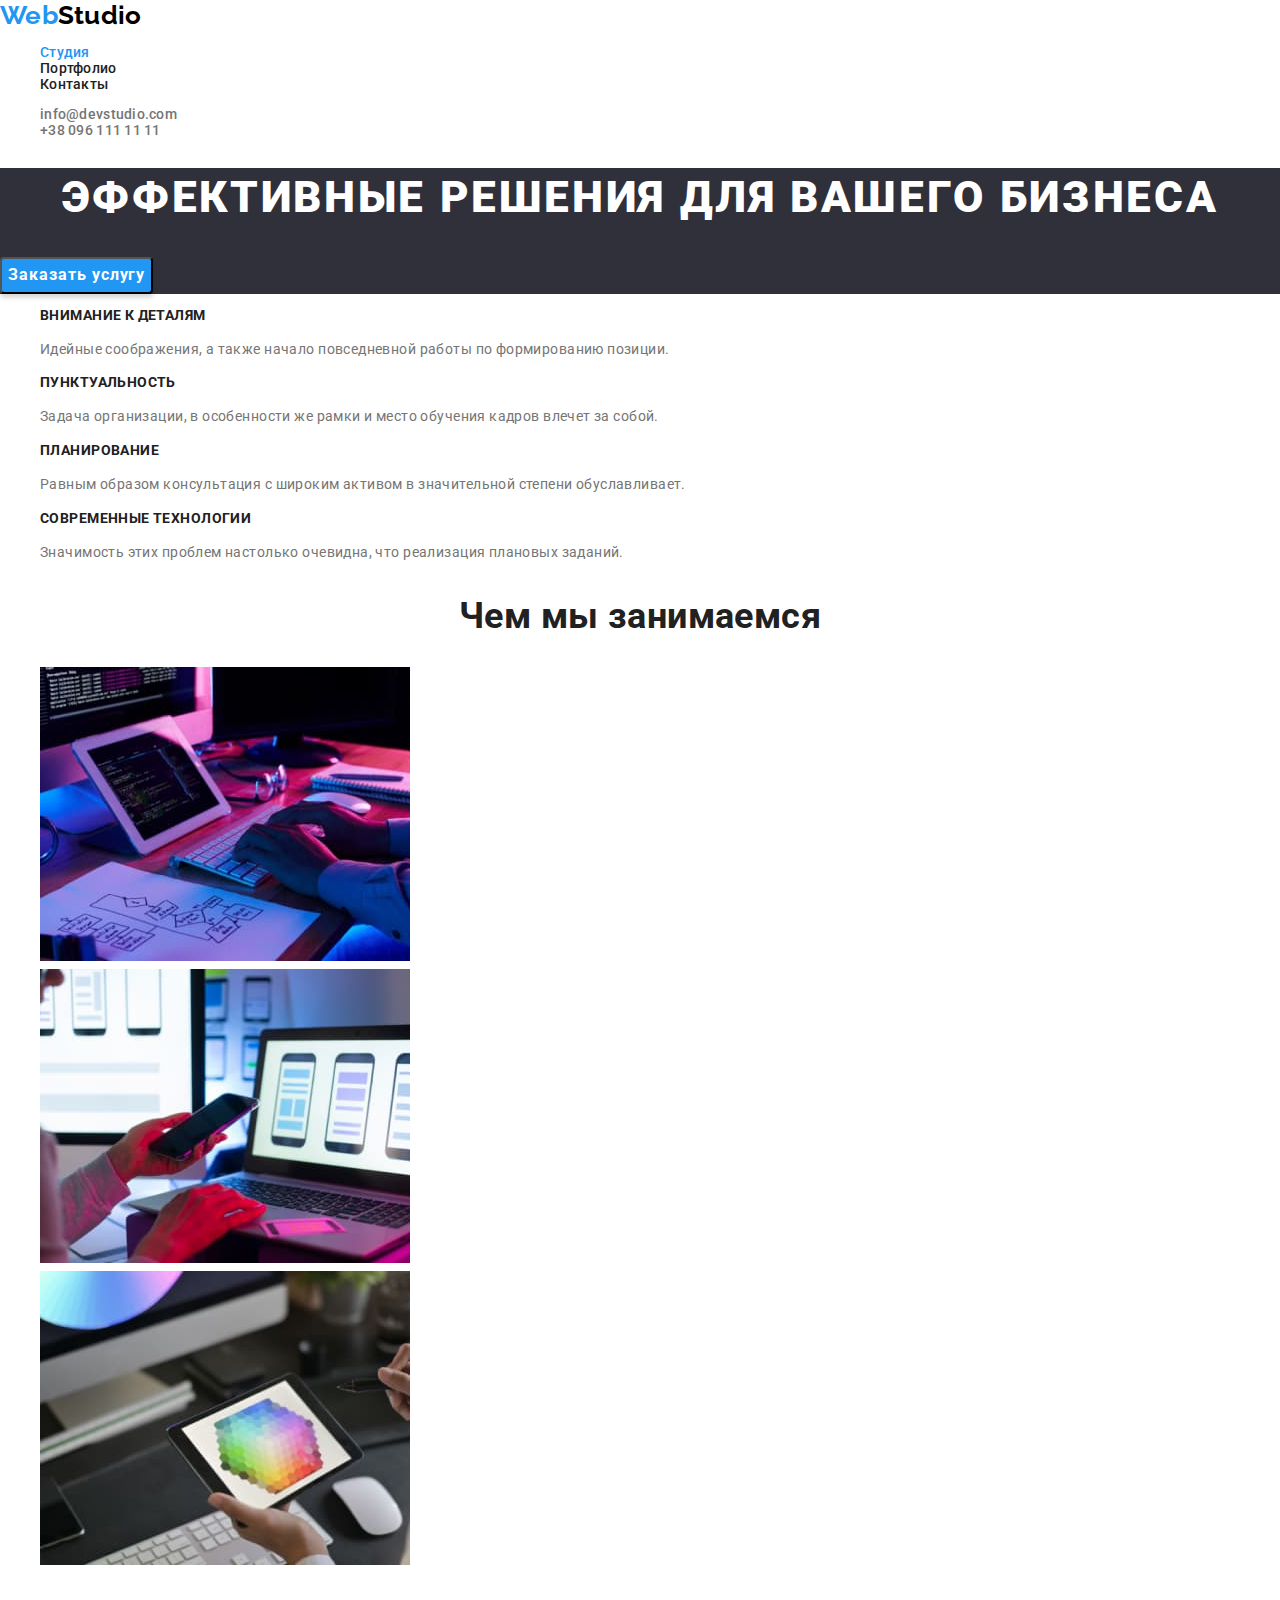
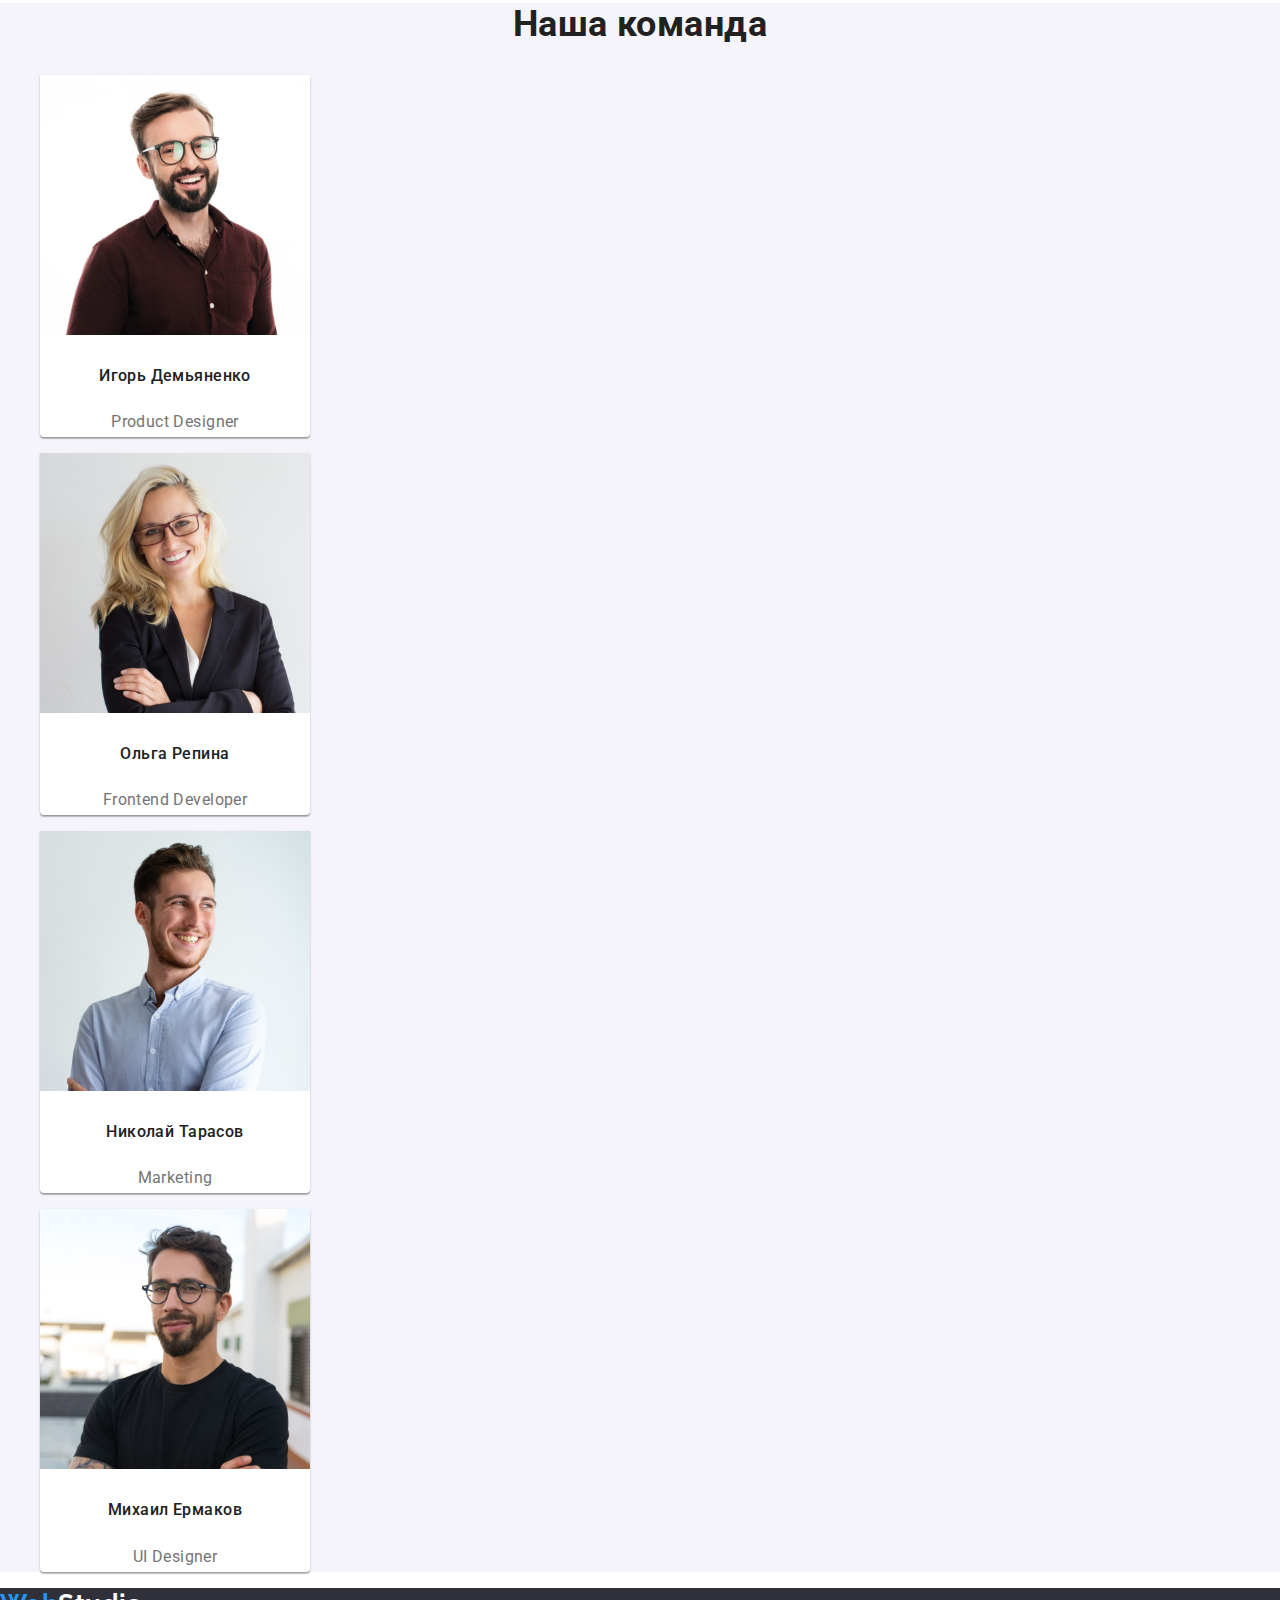
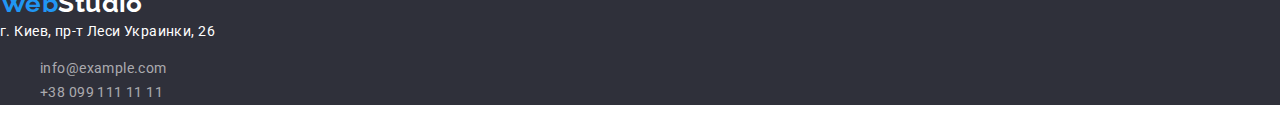
==== index.html @ 56569761 "копия дз 2 и добовляет нормолайз" ====
<!DOCTYPE html>
<html lang="ru">
<head>
    <meta charset="UTF-8">
    <meta http-equiv="X-UA-Compatible" content="IE=edge">
    <meta name="viewport" content="width=device-width, initial-scale=1.0">
    <title>WebStudio</title>    
    <link rel="preconnect" href="https://fonts.gstatic.com">
    <link href="https://fonts.googleapis.com/css2?family=Raleway:wght@700&family=Roboto:wght@400;500;700;900&display=swap"
        rel="stylesheet">
    <link rel="stylesheet" href="https://cdnjs.cloudflare.com/ajax/libs/modern-normalize/1.0.0/modern-normalize.min.css" />
    <link rel="stylesheet" href="./css/styles.css">    
</head>
<body class="body">

    <!-- Шапка страницы -->
    <header class="header">
        <nav>
                <a class="logo" href="./index.html"><span class="logo-web">Web</span>Studio</a>
            <ul class="list">
                <li><a class="link nav-website curent" href="Студия">Студия</a></li>
                <li><a class="link nav-website" href="./portfolio.html">Портфолио</a></li>
                <li><a class="link nav-website" href="Контакты">Контакты</a></li>
            </ul>
        </nav>     
        <ul class="list">
            <li><a class="link" href="mailto:info@devstudio.com">info@devstudio.com</a></li>
            <li><a class="link" href="tell:+380961111111">+38 096 111 11 11</a></li>         
        </ul>                         
    </header>

    <!-- Тело страницы -->
    <main>

        <!-- Секция 1 -->
        <section class="dark-bg">            
            <h1 class="heading">Эффективные решения для вашего бизнеса</h1>
            <button class="button" type="button">Заказать услугу</button>
        </section>

        <!-- Секция 2 -->
        <section class="title">
            <h2 class="title-list visually-hidden">Особености</h2>
            <ul class="list">
                <li>
                    <h3 class="title-heading">Внимание к деталям</h3>
                    <p>Идейные соображения, а также начало повседневной работы по формированию позиции.</p>
                </li>
                <li>
                    <h3 class="title-heading">Пунктуальность</h3>
                    <p>Задача организации, в особенности же рамки и место обучения кадров влечет за собой.</p>
                </li>
                <li>
                    <h3 class="title-heading">Планирование</h3>
                    <p>Равным образом консультация с широким активом в значительной степени обуславливает.</p>
                </li>
                <li>
                    <h3 class="title-heading">Современные технологии</h3>
                    <p>Значимость этих проблем настолько очевидна, что реализация плановых заданий.</p>
                </li>
            </ul>
        </section>

        <!-- Секция 3 -->
        <section>
            <h2 class="title-list">Чем мы занимаемся</h2>
            <ul class="list">
                <li>
                    <img src="./images/box1.jpg" width="370" alt="компьютарные технологии">
                </li>
                <li>
                    <img src="./images/box2.jpg" width="370" alt="мобилные приложения">
                </li>
                <li>
                    <img src="./images/box3.jpg" width="370" alt="планшетная графика">
                </li>
            </ul>
        </section>

        <!-- Секция 4 -->
        <section class="team">
            <h2 class="title-list">Наша команда</h2>
            <ul class="list">
                <li class="list-card">
                    <img src="./images/Игорь_Демьяненко.jpg" width="270" alt="фото">
                    <h3 class="card-heading">Игорь Демьяненко</h3>
                    <p lang="en">Product Designer</p>
                </li>
                <li class="list-card">
                    <img src="./images/Ольга_Репина.jpg" width="270" alt="фото">
                    <h3 class="card-heading">Ольга Репина</h3>
                    <p lang="en">Frontend Developer</p>
                </li>
                <li class="list-card">
                    <img src="./images/Николай_Тарасов.jpg" width="270" alt="фото">
                    <h3 class="card-heading">Николай Тарасов</h3>
                    <p lang="en">Marketing</p>
                </li>
                <li class="list-card">
                    <img src="./images/Михаил_Ермаков.jpg" width="270" alt="фото">
                    <h3 class="card-heading">Михаил Ермаков</h3>
                    <p lang="en">UI Designer</p>
                </li>
            </ul>
        </section>
    </main>

    <!-- Подвал страницы -->
    <footer class="dark-bg">
        <a class="logo" href="./index.html"><span class="logo-web">Web</span>Studio</a>
        <address class="adres">
            <a class="link adres-link" href="https://goo.gl/maps/QiGwBbTiT5LWNv1y5" target="_blank" rel="noopener noreferrer">г. Киев, пр-т Леси Украинки, 26</a>           
        
            <ul class="list">
                <li><a class="link footer-nav" href="mailto:info@example.com">info@example.com</a></li>
                <li><a class="link footer-nav" href="tell:+380991111111">+38 099 111 11 11</a></li>           
            </ul>
        </address>
    </footer>
</body>
</html>
---- css/styles.css ----
:root {
  --color-logo: #000000;
  --main-text-color: #757575;
  --title-color: #212121;
  --title-second-color: #ffffff;
  --hover-color: #2196f3;
  --button-hover-color: #188ce8;
  --dark-bg-color: #2f303a;
  --second-bg-color: #f5f4fa;
  --nav-footer-color: rgba(255, 255, 255, 0.6);
  --title-font: Roboto;

  --color-button-portfolio: #f5f4fa;
  --container-border-color: #eeeeee;
}

html {
  box-sizing: border-box;
}

*,
*::before,
*::after {
  box-sizing: inherit;
}

/* first page
header
fooer

*/
.body {
  font-family: var(--title-font), sans-serif;
  font-style: normal;
  font-weight: 400;
  font-size: 14px;
  line-height: 1.71;
  letter-spacing: 0.03em;
  color: var(--main-text-color);
}

.visually-hidden {
  position: absolute !important;
  clip: rect(1px 1px 1px 1px);
  clip: rect(1px, 1px, 1px, 1px);
  padding: 0 !important;
  border: 0 !important;
  height: 1px !important;
  width: 1px !important;
  overflow: hidden;
}

.link {
  text-decoration: none;
  color: var(--main-text-color);
}

.link:hover,
.link:focus {
  color: var(--hover-color);
}

.button:hover,
.button:focus {
  background-color: var(--button-hover-color);
}

.list {
  list-style: none;
}

.header {
  font-weight: 500;
  font-size: 14px;
  line-height: 1.14;
  letter-spacing: 0.02em;
}

.logo-web {
  color: var(--hover-color);
}

.logo {
  font-family: Raleway, sans-serif;
  font-weight: 700;
  font-size: 26px;
  line-height: 1.19;
  color: var(--color-logo);
  text-decoration: none;
}

.dark-bg .logo {
  --color-logo: var(--title-second-color);
}

.nav-website {
  color: var(--title-color);
}

.contacts {
  color: var(--main-text-color);
}

.curent {
  color: var(--hover-color);
}

/* .curent:hover,
.curent:focus {
  color: var(--title-color);
} */

.dark-bg {
  background-color: var(--dark-bg-color);
}

.heading {
  font-weight: 900;
  font-size: 44px;
  line-height: 1.36;
  text-align: center;
  letter-spacing: 0.06em;
  text-transform: uppercase;
  color: var(--title-second-color);
}

.button {
  font-family: inherit;
  cursor: pointer;
  font-weight: 700;
  font-size: 16px;
  line-height: 1.88;
  display: flex;
  align-items: center;
  text-align: center;
  letter-spacing: 0.06em;
  color: var(--title-second-color);
  background-color: var(--hover-color);
  box-shadow: 0px 4px 4px rgba(0, 0, 0, 0.15);
  border-radius: 4px;
}

.title-list {
  font-weight: 700;
  font-size: 36px;
  line-height: 1.17;
  text-align: center;
  color: var(--title-color);
}

.title-heading {
  font-weight: 700;
  font-size: 14px;
  line-height: 1.14;
  text-transform: uppercase;
  color: var(--title-color);
}

.team {
  background-color: var(--second-bg-color);
}

.list-card {
  width: 270px;
  font-size: 16px;
  line-height: 1.88;
  text-align: center;
  background: var(--title-second-color);
  box-shadow: 0px 1px 3px rgba(0, 0, 0, 0.12), 0px 1px 1px rgba(0, 0, 0, 0.14),
    0px 2px 1px rgba(0, 0, 0, 0.2);
  border-radius: 0px 0px 4px 4px;
}

.card-heading {
  font-weight: 500;
  font-size: 16px;
  line-height: 1.88;
  color: var(--title-color);
}

/* .studio:hover,
.studio:focus {
  color: var(--hover-color);
} */

.adres {
  font-style: normal;
  font-size: 14px;
  line-height: 1.71;
}

.adres-link {
  color: var(--title-second-color);
}

.footer-nav {
  color: rgba(255, 255, 255, 0.6);
}

/* portfolio */
.body-portfolio {
  font-family: var(--title-font), sans-serif;
  font-style: normal;
  font-weight: 400;
  font-size: 16px;
  line-height: 1.88;
  letter-spacing: 0.03em;
  color: var(--main-text-color);
}

.list-button {
  font-family: inherit;
  cursor: pointer;
  font-weight: 500;
  font-size: 16px;
  line-height: 1.63;
  text-align: center;
  color: var(--title-color);
  background-color: var(--color-button-portfolio);
  box-shadow: 0px 3px 1px rgba(0, 0, 0, 0.1), 0px 1px 2px rgba(0, 0, 0, 0.08),
    0px 2px 2px rgba(0, 0, 0, 0.12);
  border-radius: 4px;
}

/* .curent-button {
  background-color: var(--button-hover-color);
  color: var(--title-second-color);
}

.curent-button:hover,
.curent-button:focus {
  color: var(--title-color);
  background-color: var(--color-button-portfolio);
} */

.list-button:hover,
.list-button:focus {
  background-color: var(--hover-color);
  color: var(--title-second-color);
}

.container {
  width: 370px;
  height: 404px;
  left: 215px;
  top: 262px;
  background-color: var(--title-second-color);
  border: 1px solid var(--container-border-color);
  box-sizing: border-box;
}

.title-work {
  font-weight: 700;
  font-size: 18px;
  line-height: 2;
  letter-spacing: 0.06em;
  color: var(--title-color);
}
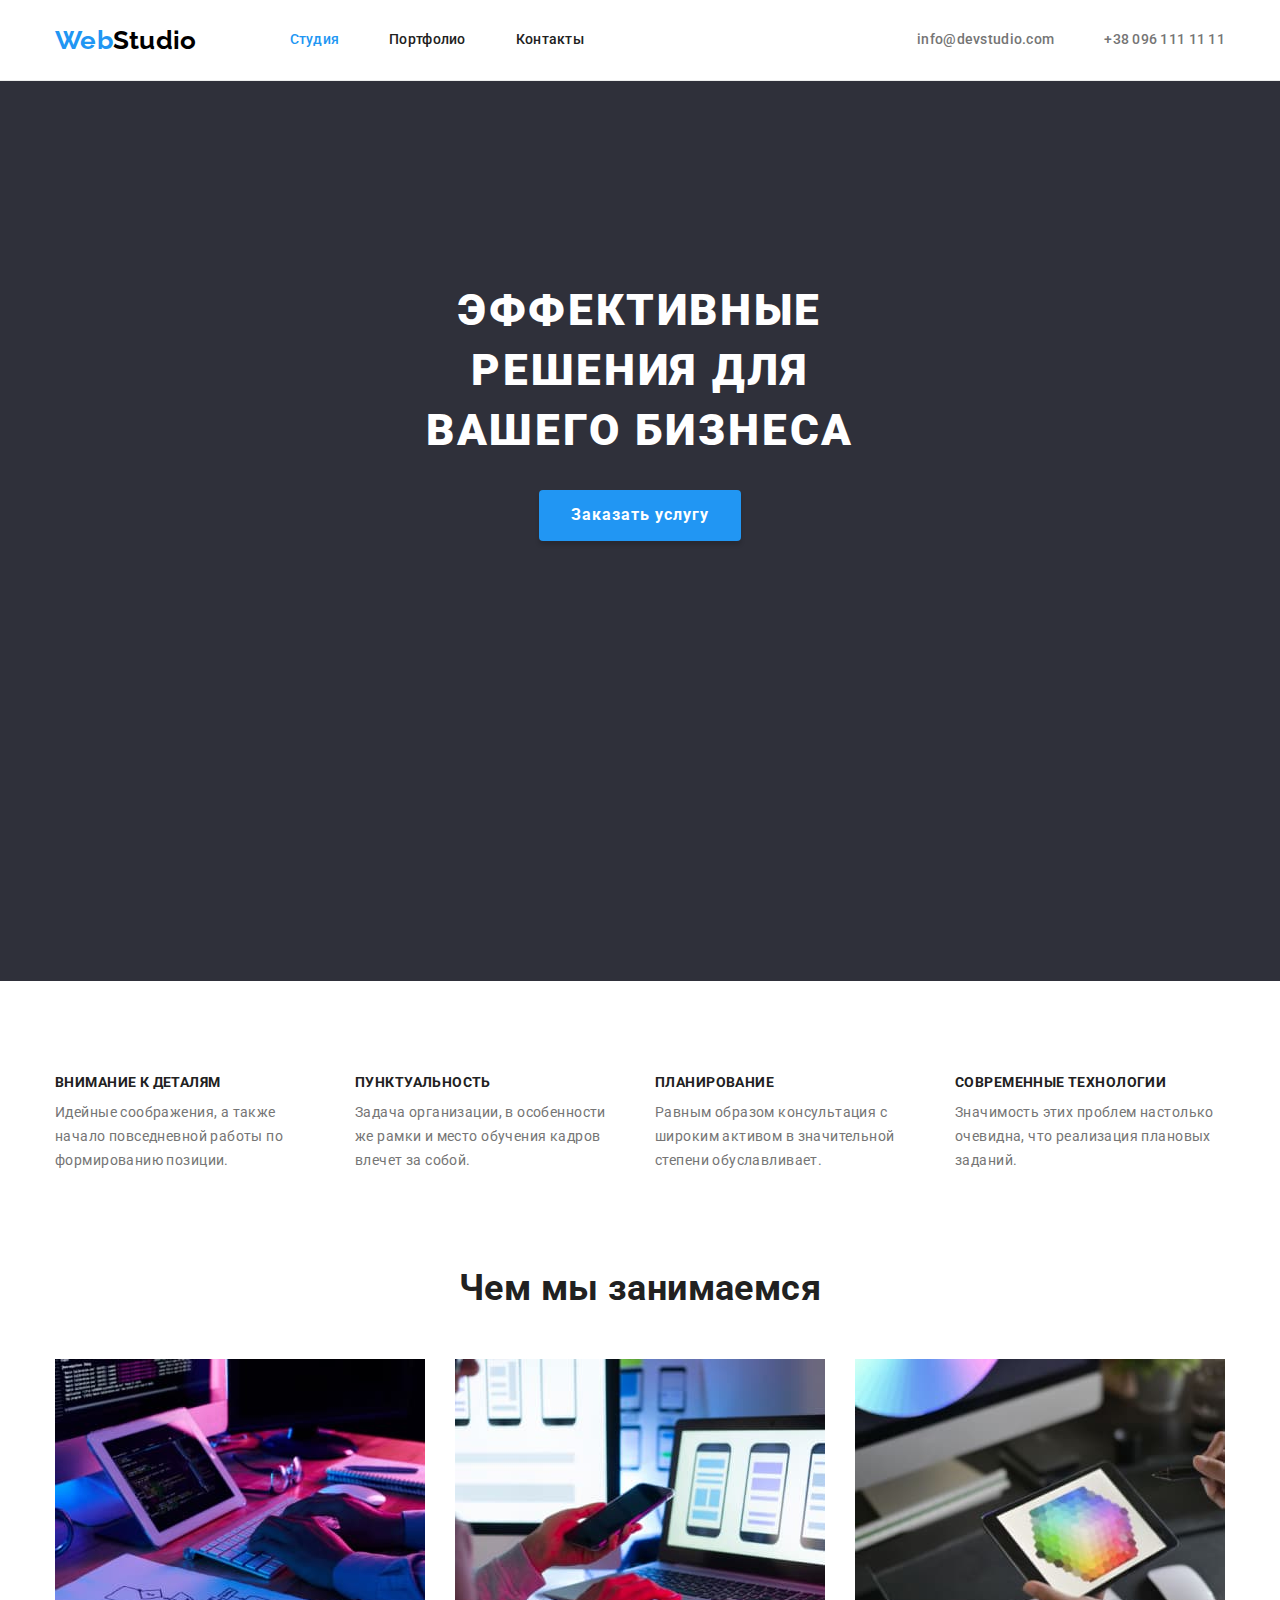
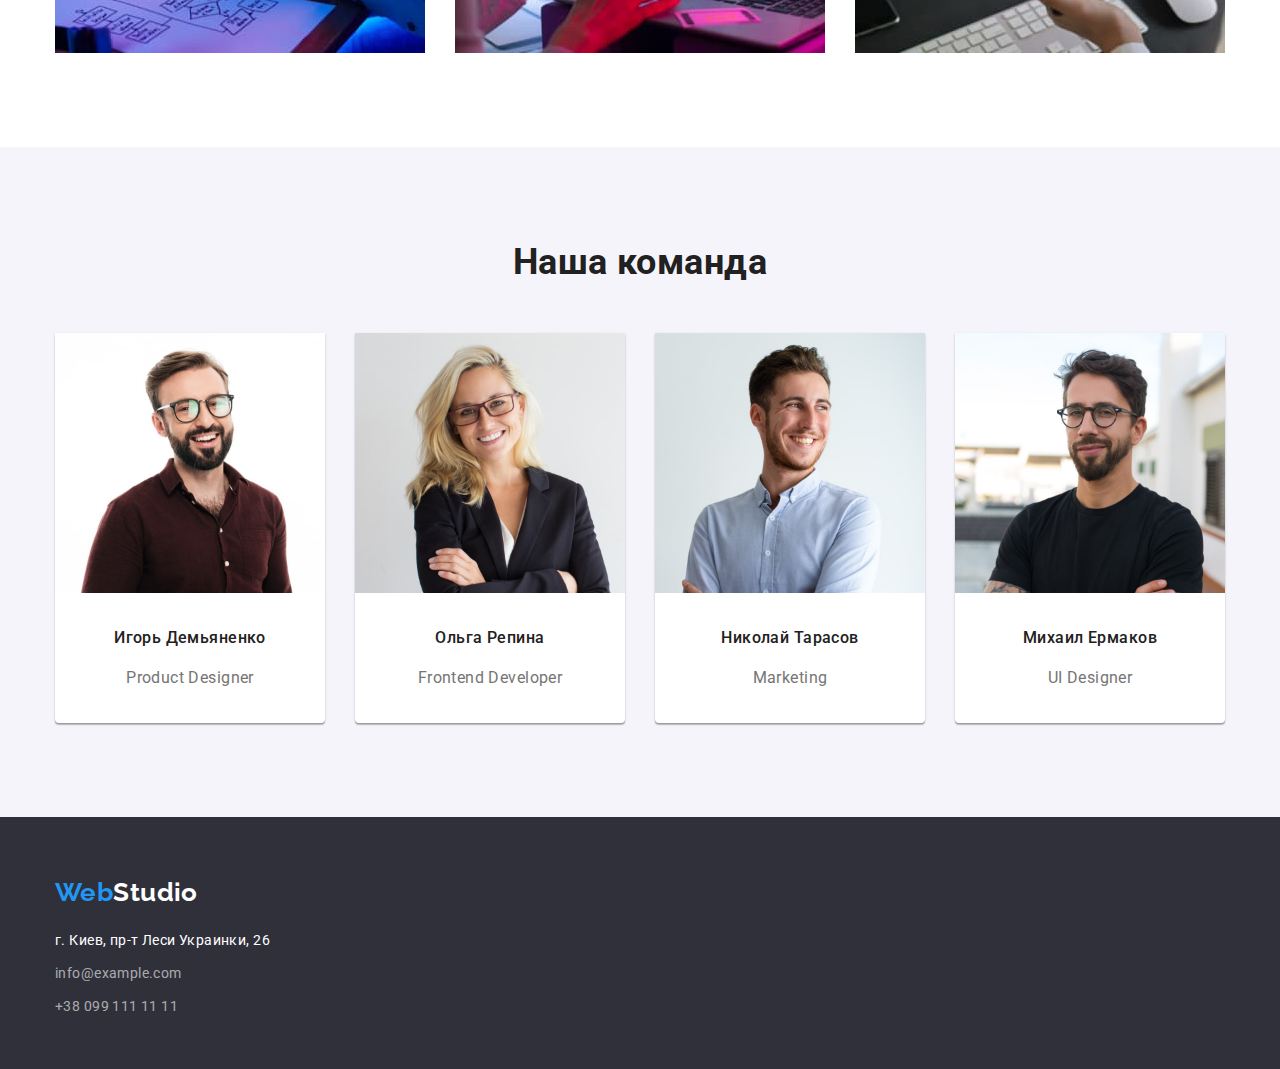
==== commit 0339d8ca: "выравнивает контент страниц" ====
--- a/index.html
+++ b/index.html
@@ -15,107 +15,120 @@
 
     <!-- Шапка страницы -->
     <header class="header">
-        <nav>
+        <div class="container header-container">
+            <nav class="navigation">
                 <a class="logo" href="./index.html"><span class="logo-web">Web</span>Studio</a>
-            <ul class="list">
-                <li><a class="link nav-website curent" href="Студия">Студия</a></li>
-                <li><a class="link nav-website" href="./portfolio.html">Портфолио</a></li>
-                <li><a class="link nav-website" href="Контакты">Контакты</a></li>
+                <ul class="list menu">
+                    <li class="menu-item"><a class="link nav-website curent" href="Студия">Студия</a></li>
+                    <li class="menu-item"><a class="link nav-website" href="./portfolio.html">Портфолио</a></li>
+                    <li class="menu-item"><a class="link nav-website" href="Контакты">Контакты</a></li>
+                </ul>
+            </nav>
+            <ul class="list menu">
+                <li class="menu-item"><a class="link" href="mailto:info@devstudio.com">info@devstudio.com</a></li>
+                <li class="menu-item"><a class="link" href="tell:+380961111111">+38 096 111 11 11</a></li>
             </ul>
-        </nav>     
-        <ul class="list">
-            <li><a class="link" href="mailto:info@devstudio.com">info@devstudio.com</a></li>
-            <li><a class="link" href="tell:+380961111111">+38 096 111 11 11</a></li>         
-        </ul>                         
+        </div>                                
     </header>
 
     <!-- Тело страницы -->
     <main>
 
-        <!-- Секция 1 -->
-        <section class="dark-bg">            
-            <h1 class="heading">Эффективные решения для вашего бизнеса</h1>
-            <button class="button" type="button">Заказать услугу</button>
+        <!-- hero -->
+        <section class="hero dark-bg">
+            <div class="container ">
+                <h1 class="heading">Эффективные решения для вашего бизнеса</h1>
+                <button class="button" type="button">Заказать услугу</button>
+            </div>    
         </section>
 
         <!-- Секция 2 -->
         <section class="title">
-            <h2 class="title-list visually-hidden">Особености</h2>
-            <ul class="list">
-                <li>
-                    <h3 class="title-heading">Внимание к деталям</h3>
-                    <p>Идейные соображения, а также начало повседневной работы по формированию позиции.</p>
-                </li>
-                <li>
-                    <h3 class="title-heading">Пунктуальность</h3>
-                    <p>Задача организации, в особенности же рамки и место обучения кадров влечет за собой.</p>
-                </li>
-                <li>
-                    <h3 class="title-heading">Планирование</h3>
-                    <p>Равным образом консультация с широким активом в значительной степени обуславливает.</p>
-                </li>
-                <li>
-                    <h3 class="title-heading">Современные технологии</h3>
-                    <p>Значимость этих проблем настолько очевидна, что реализация плановых заданий.</p>
-                </li>
-            </ul>
+            <div class="container">
+                <h2 class="title-list visually-hidden">Особености</h2>
+                <ul class="list description">
+                    <li class="description-item">
+                        <h3 class="title-heading">Внимание к деталям</h3>
+                        <p>Идейные соображения, а также начало повседневной работы по формированию позиции.</p>
+                    </li>
+                    <li class="description-item">
+                        <h3 class="title-heading">Пунктуальность</h3>
+                        <p>Задача организации, в особенности же рамки и место обучения кадров влечет за собой.</p>
+                    </li>
+                    <li class="description-item">
+                        <h3 class="title-heading">Планирование</h3>
+                        <p>Равным образом консультация с широким активом в значительной степени обуславливает.</p>
+                    </li>
+                    <li class="description-item">
+                        <h3 class="title-heading">Современные технологии</h3>
+                        <p>Значимость этих проблем настолько очевидна, что реализация плановых заданий.</p>
+                    </li>
+                </ul>
+            </div>            
         </section>
 
         <!-- Секция 3 -->
-        <section>
-            <h2 class="title-list">Чем мы занимаемся</h2>
-            <ul class="list">
-                <li>
-                    <img src="./images/box1.jpg" width="370" alt="компьютарные технологии">
-                </li>
-                <li>
-                    <img src="./images/box2.jpg" width="370" alt="мобилные приложения">
-                </li>
-                <li>
-                    <img src="./images/box3.jpg" width="370" alt="планшетная графика">
-                </li>
-            </ul>
+        <section class="work">
+            <div class="container">
+                <h2 class="title-list">Чем мы занимаемся</h2>
+                <ul class="list images">
+                    <li class="images-item">
+                        <img src="./images/box1.jpg" width="370" alt="компьютарные технологии">
+                    </li>
+                    <li class="images-item">
+                        <img src="./images/box2.jpg" width="370" alt="мобилные приложения">
+                    </li>
+                    <li class="images-item">
+                        <img src="./images/box3.jpg" width="370" alt="планшетная графика">
+                    </li>
+                </ul>
+            </div>         
         </section>
 
         <!-- Секция 4 -->
         <section class="team">
-            <h2 class="title-list">Наша команда</h2>
-            <ul class="list">
-                <li class="list-card">
-                    <img src="./images/Игорь_Демьяненко.jpg" width="270" alt="фото">
-                    <h3 class="card-heading">Игорь Демьяненко</h3>
-                    <p lang="en">Product Designer</p>
-                </li>
-                <li class="list-card">
-                    <img src="./images/Ольга_Репина.jpg" width="270" alt="фото">
-                    <h3 class="card-heading">Ольга Репина</h3>
-                    <p lang="en">Frontend Developer</p>
-                </li>
-                <li class="list-card">
-                    <img src="./images/Николай_Тарасов.jpg" width="270" alt="фото">
-                    <h3 class="card-heading">Николай Тарасов</h3>
-                    <p lang="en">Marketing</p>
-                </li>
-                <li class="list-card">
-                    <img src="./images/Михаил_Ермаков.jpg" width="270" alt="фото">
-                    <h3 class="card-heading">Михаил Ермаков</h3>
-                    <p lang="en">UI Designer</p>
-                </li>
-            </ul>
+            <div class="container">
+                <h2 class="title-list">Наша команда</h2>
+                <ul class="list team-list">
+                    <li class="list-card">
+                        <img src="./images/Игорь_Демьяненко.jpg" width="270" alt="фото">
+                        <h3 class="card-heading">Игорь Демьяненко</h3>
+                        <p lang="en">Product Designer</p>
+                    </li>
+                    <li class="list-card">
+                        <img src="./images/Ольга_Репина.jpg" width="270" alt="фото">
+                        <h3 class="card-heading">Ольга Репина</h3>
+                        <p lang="en">Frontend Developer</p>
+                    </li>
+                    <li class="list-card">
+                        <img src="./images/Николай_Тарасов.jpg" width="270" alt="фото">
+                        <h3 class="card-heading">Николай Тарасов</h3>
+                        <p lang="en">Marketing</p>
+                    </li>
+                    <li class="list-card">
+                        <img src="./images/Михаил_Ермаков.jpg" width="270" alt="фото">
+                        <h3 class="card-heading">Михаил Ермаков</h3>
+                        <p lang="en">UI Designer</p>
+                    </li>
+                </ul>
+            </div>            
         </section>
     </main>
 
     <!-- Подвал страницы -->
-    <footer class="dark-bg">
-        <a class="logo" href="./index.html"><span class="logo-web">Web</span>Studio</a>
-        <address class="adres">
-            <a class="link adres-link" href="https://goo.gl/maps/QiGwBbTiT5LWNv1y5" target="_blank" rel="noopener noreferrer">г. Киев, пр-т Леси Украинки, 26</a>           
-        
-            <ul class="list">
-                <li><a class="link footer-nav" href="mailto:info@example.com">info@example.com</a></li>
-                <li><a class="link footer-nav" href="tell:+380991111111">+38 099 111 11 11</a></li>           
-            </ul>
-        </address>
+    <footer class="footer dark-bg">
+        <div class="container">
+            <a class="logo" href="./index.html"><span class="logo-web">Web</span>Studio</a>
+            <address class="adres">
+                <a class="link adres-link" href="https://goo.gl/maps/QiGwBbTiT5LWNv1y5" target="_blank" rel="noopener noreferrer">г.
+                    Киев, пр-т Леси Украинки, 26</a>
+            
+                <ul class="list footer-list">
+                    <li class="footer-link"><a class="link footer-nav" href="mailto:info@example.com">info@example.com</a></li>
+                    <li class="footer-link"><a class="link footer-nav" href="tell:+380991111111">+38 099 111 11 11</a></li>
+                </ul>
+            </address>
+        </div>        
     </footer>
 </body>
 </html>--- a/css/styles.css
+++ b/css/styles.css
@@ -27,8 +27,8 @@
 /* first page
 header
 fooer
-
 */
+
 .body {
   font-family: var(--title-font), sans-serif;
   font-style: normal;
@@ -37,6 +37,23 @@
   line-height: 1.71;
   letter-spacing: 0.03em;
   color: var(--main-text-color);
+}
+
+h1,
+h2,
+h3,
+h4,
+h5,
+h6,
+p,
+ul {
+  margin: 0;
+}
+
+img {
+  display: block;
+  max-width: 100%;
+  height: auto;
 }
 
 .visually-hidden {
@@ -66,14 +83,47 @@
 }
 
 .list {
+  margin-top: 0;
+  margin-bottom: 0;
+  padding-left: 0;
   list-style: none;
 }
 
 .header {
+  border-bottom: 1px solid #ececec;
+
   font-weight: 500;
   font-size: 14px;
   line-height: 1.14;
   letter-spacing: 0.02em;
+}
+
+.container {
+  width: 1200px;
+  padding-left: 15px;
+  padding-right: 15px;
+  margin-left: auto;
+  margin-right: auto;
+}
+
+.header-container {
+  height: 80px;
+}
+
+.header .container {
+  display: flex;
+  justify-content: flex-end;
+  align-items: center;
+}
+
+.navigation {
+  display: flex;
+  align-items: center;
+  margin-right: auto;
+}
+
+.header .logo {
+  margin-right: 93px;
 }
 
 .logo-web {
@@ -97,10 +147,6 @@
   color: var(--title-color);
 }
 
-.contacts {
-  color: var(--main-text-color);
-}
-
 .curent {
   color: var(--hover-color);
 }
@@ -112,6 +158,27 @@
 
 .dark-bg {
   background-color: var(--dark-bg-color);
+}
+
+.menu {
+  display: inline-flex;
+}
+
+.menu-item:not(:last-child) {
+  margin-right: 50px;
+}
+
+.hero {
+  min-height: 100vh;
+  padding-top: 200px;
+}
+
+.hero .container {
+  display: flex;
+  align-items: center;
+  justify-content: center;
+  flex-direction: column;
+  width: calc(100% / 12 * 5);
 }
 
 .heading {
@@ -122,22 +189,29 @@
   letter-spacing: 0.06em;
   text-transform: uppercase;
   color: var(--title-second-color);
+
+  padding-bottom: 30px;
 }
 
 .button {
+  min-width: 200px;
+  padding: 10px 32px;
+
   font-family: inherit;
   cursor: pointer;
   font-weight: 700;
   font-size: 16px;
   line-height: 1.88;
-  display: flex;
-  align-items: center;
-  text-align: center;
   letter-spacing: 0.06em;
   color: var(--title-second-color);
   background-color: var(--hover-color);
   box-shadow: 0px 4px 4px rgba(0, 0, 0, 0.15);
   border-radius: 4px;
+  border: 0px;
+}
+
+.title {
+  padding: 94px 0;
 }
 
 .title-list {
@@ -146,6 +220,19 @@
   line-height: 1.17;
   text-align: center;
   color: var(--title-color);
+  padding-bottom: 50px;
+}
+
+.description {
+  display: flex;
+}
+
+.description-item {
+  width: 270px;
+}
+
+.description .description-item:not(:last-child) {
+  margin-right: 30px;
 }
 
 .title-heading {
@@ -154,13 +241,43 @@
   line-height: 1.14;
   text-transform: uppercase;
   color: var(--title-color);
+
+  padding-bottom: 10px;
+}
+
+.images {
+  display: flex;
+  margin-left: -30px;
+  margin-top: -30px;
+}
+
+.images-item {
+  flex-basis: calc((100% - 30px) * 3);
+  margin-left: 30px;
+  margin-top: 30px;
+}
+
+.work {
+  padding-bottom: 94px;
 }
 
 .team {
   background-color: var(--second-bg-color);
+  padding-top: 94px;
+}
+
+.team-list {
+  display: flex;
+  margin-top: -30px;
+  margin-left: -30px;
+  padding-bottom: 94px;
 }
 
 .list-card {
+  flex-basis: calc((100% - 30px) * 4);
+  margin-top: 30px;
+  margin-left: 30px;
+
   width: 270px;
   font-size: 16px;
   line-height: 1.88;
@@ -172,10 +289,17 @@
 }
 
 .card-heading {
+  padding-top: 30px;
+  padding-bottom: 10px;
+
   font-weight: 500;
   font-size: 16px;
   line-height: 1.88;
   color: var(--title-color);
+}
+
+.list-card p {
+  padding-bottom: 30px;
 }
 
 /* .studio:hover,
@@ -183,10 +307,21 @@
   color: var(--hover-color);
 } */
 
+.footer {
+  height: 252px;
+  padding-top: 60px;
+}
+
 .adres {
+  margin-top: 20px;
+
   font-style: normal;
   font-size: 14px;
   line-height: 1.71;
+}
+
+.footer-list .footer-link {
+  margin-top: 9px;
 }
 
 .adres-link {
@@ -208,7 +343,26 @@
   color: var(--main-text-color);
 }
 
+.main {
+  margin-top: 94px;
+}
+
+.button-nav {
+  display: flex;
+  align-items: center;
+  justify-content: center;
+  margin: auto;
+  padding-bottom: 34px;
+}
+
+.button-item:not(:last-child) {
+  margin-right: 8px;
+}
+
 .list-button {
+  min-width: 73px;
+  padding: 6px 22px;
+
   font-family: inherit;
   cursor: pointer;
   font-weight: 500;
@@ -220,6 +374,7 @@
   box-shadow: 0px 3px 1px rgba(0, 0, 0, 0.1), 0px 1px 2px rgba(0, 0, 0, 0.08),
     0px 2px 2px rgba(0, 0, 0, 0.12);
   border-radius: 4px;
+  border: 0px;
 }
 
 /* .curent-button {
@@ -239,7 +394,19 @@
   color: var(--title-second-color);
 }
 
-.container {
+.box-navigation {
+  display: flex;
+  flex-wrap: wrap;
+  margin-left: -30px;
+  margin-top: -30px;
+  padding-bottom: 94px;
+}
+
+.box {
+  flex-basis: calc(100% / 12px * 4);
+  margin-left: 30px;
+  margin-top: 30px;
+
   width: 370px;
   height: 404px;
   left: 215px;
@@ -249,6 +416,10 @@
   box-sizing: border-box;
 }
 
+.title-card {
+  padding: 20px 0 20px 24px;
+}
+
 .title-work {
   font-weight: 700;
   font-size: 18px;
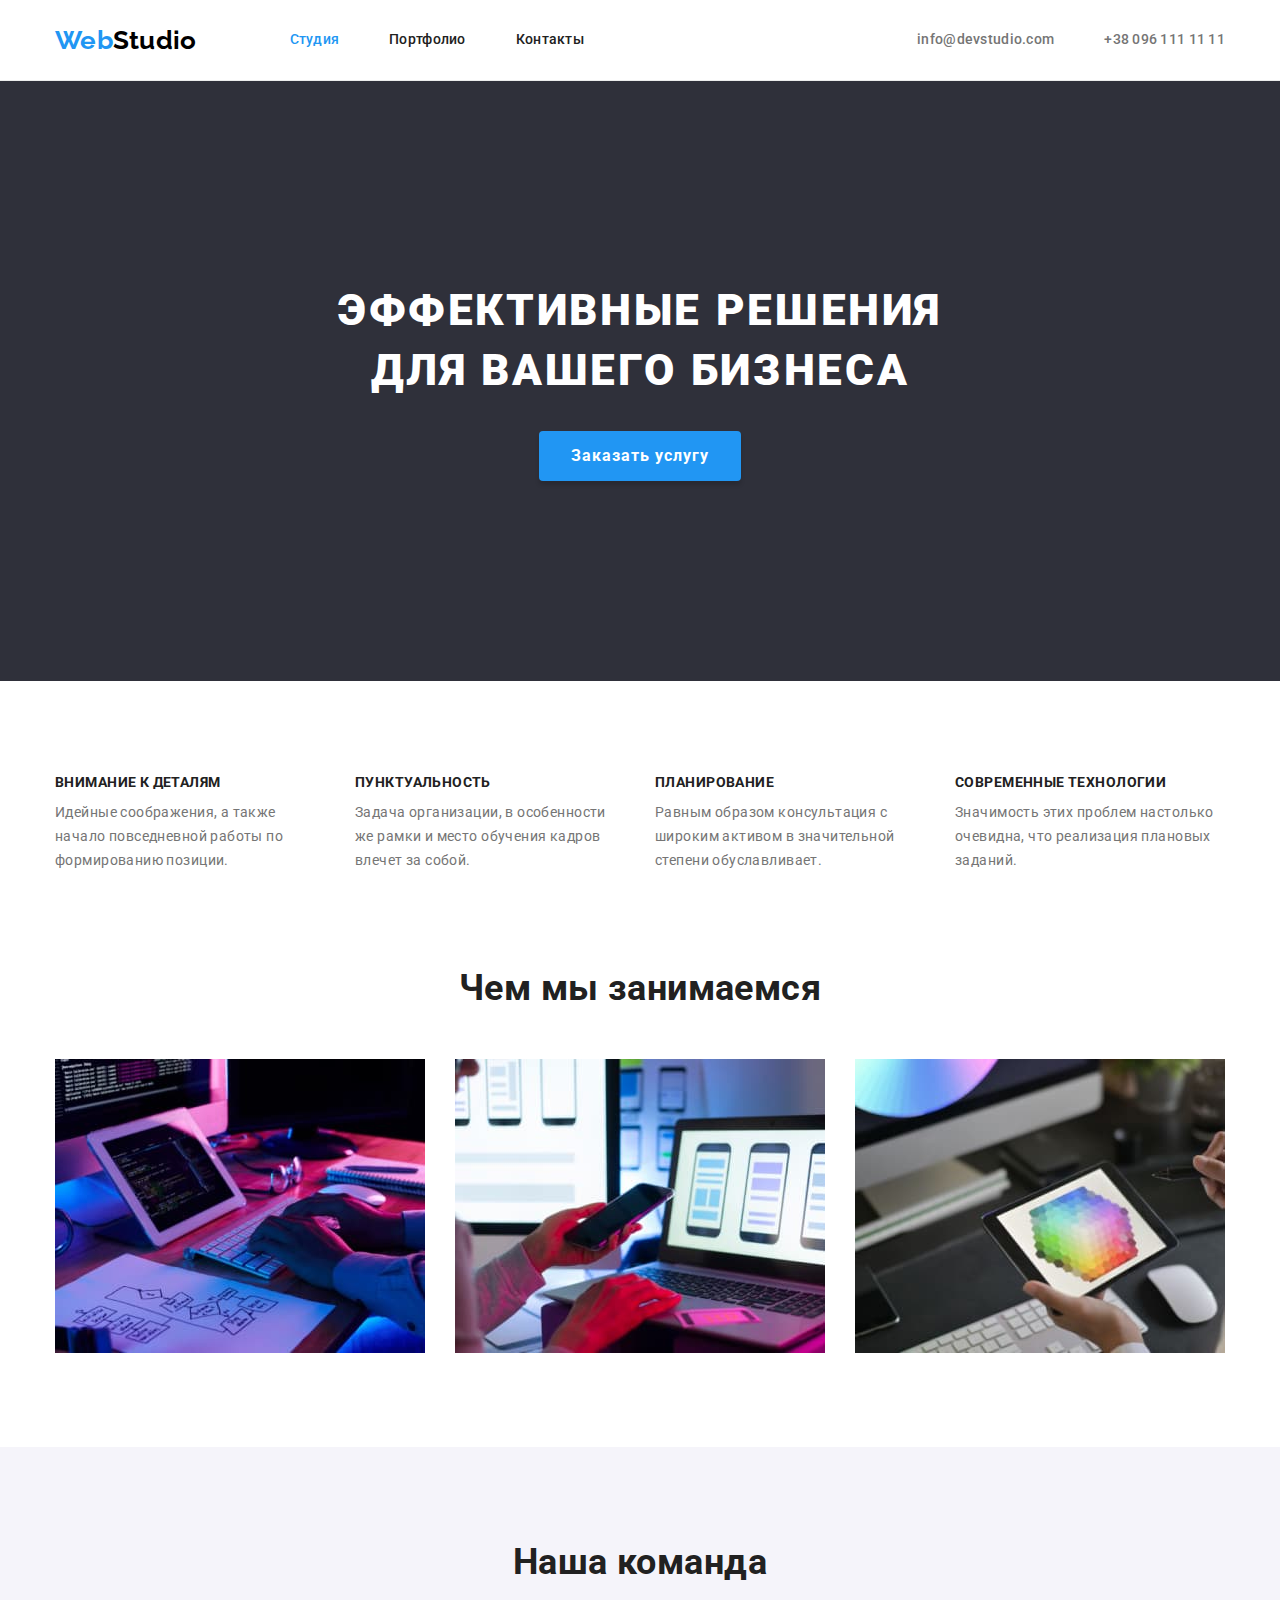
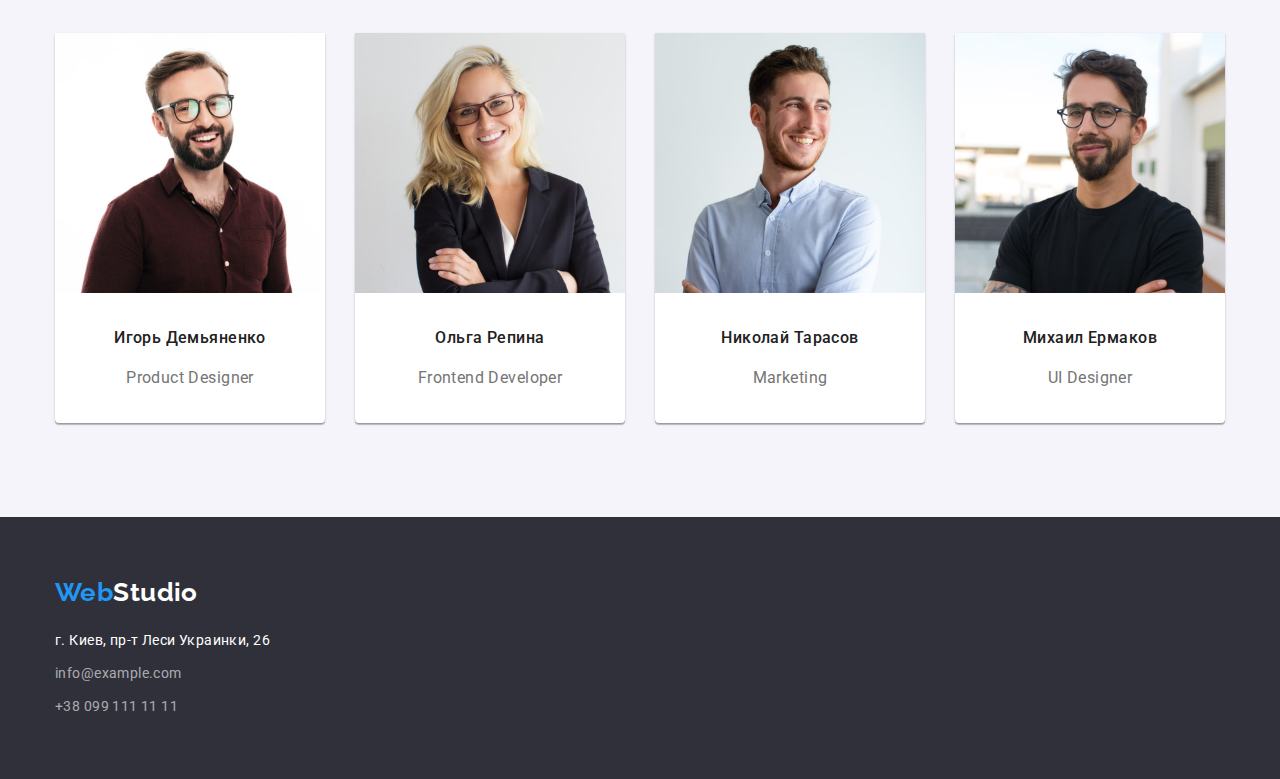
==== commit eaddda2a: "меняет padding на margin и исправляет формулу" ====
--- a/index.html
+++ b/index.html
@@ -92,23 +92,31 @@
                 <ul class="list team-list">
                     <li class="list-card">
                         <img src="./images/Игорь_Демьяненко.jpg" width="270" alt="фото">
-                        <h3 class="card-heading">Игорь Демьяненко</h3>
-                        <p lang="en">Product Designer</p>
+                        <div class="developer-names">
+                            <h3 class="card-heading">Игорь Демьяненко</h3>
+                            <p lang="en">Product Designer</p>
+                        </div>                        
                     </li>
                     <li class="list-card">
                         <img src="./images/Ольга_Репина.jpg" width="270" alt="фото">
-                        <h3 class="card-heading">Ольга Репина</h3>
-                        <p lang="en">Frontend Developer</p>
+                        <div class="developer-names">
+                            <h3 class="card-heading">Ольга Репина</h3>
+                            <p lang="en">Frontend Developer</p>
+                        </div>
                     </li>
                     <li class="list-card">
                         <img src="./images/Николай_Тарасов.jpg" width="270" alt="фото">
-                        <h3 class="card-heading">Николай Тарасов</h3>
-                        <p lang="en">Marketing</p>
+                        <div class="developer-names">
+                            <h3 class="card-heading">Николай Тарасов</h3>
+                            <p lang="en">Marketing</p>
+                        </div>                        
                     </li>
                     <li class="list-card">
                         <img src="./images/Михаил_Ермаков.jpg" width="270" alt="фото">
-                        <h3 class="card-heading">Михаил Ермаков</h3>
-                        <p lang="en">UI Designer</p>
+                        <div class="developer-names">
+                            <h3 class="card-heading">Михаил Ермаков</h3>
+                            <p lang="en">UI Designer</p>
+                        </div>                        
                     </li>
                 </ul>
             </div>            
--- a/css/styles.css
+++ b/css/styles.css
@@ -70,6 +70,8 @@
 .link {
   text-decoration: none;
   color: var(--main-text-color);
+  padding-top: 20px;
+  padding-bottom: 20px;
 }
 
 .link:hover,
@@ -169,16 +171,8 @@
 }
 
 .hero {
-  min-height: 100vh;
+  padding-bottom: 200px;
   padding-top: 200px;
-}
-
-.hero .container {
-  display: flex;
-  align-items: center;
-  justify-content: center;
-  flex-direction: column;
-  width: calc(100% / 12 * 5);
 }
 
 .heading {
@@ -190,10 +184,15 @@
   text-transform: uppercase;
   color: var(--title-second-color);
 
-  padding-bottom: 30px;
+  width: calc(100% / 12 * 7);
+  margin-right: auto;
+  margin-left: auto;
+  margin-bottom: 30px;
 }
 
 .button {
+  display: block;
+  margin: auto;
   min-width: 200px;
   padding: 10px 32px;
 
@@ -220,7 +219,7 @@
   line-height: 1.17;
   text-align: center;
   color: var(--title-color);
-  padding-bottom: 50px;
+  margin-bottom: 50px;
 }
 
 .description {
@@ -242,19 +241,21 @@
   text-transform: uppercase;
   color: var(--title-color);
 
-  padding-bottom: 10px;
+  margin-bottom: 10px;
 }
 
 .images {
   display: flex;
+  flex-wrap: wrap;
   margin-left: -30px;
   margin-top: -30px;
 }
 
 .images-item {
-  flex-basis: calc((100% - 30px) * 3);
   margin-left: 30px;
   margin-top: 30px;
+
+  flex-basis: calc((100% - 3 * 30px) / 3);
 }
 
 .work {
@@ -264,21 +265,21 @@
 .team {
   background-color: var(--second-bg-color);
   padding-top: 94px;
+  padding-bottom: 94px;
 }
 
 .team-list {
   display: flex;
+  flex-wrap: wrap;
   margin-top: -30px;
   margin-left: -30px;
-  padding-bottom: 94px;
 }
 
 .list-card {
-  flex-basis: calc((100% - 30px) * 4);
+  flex-basis: calc((100% - 4 * 30px) / 4);
   margin-top: 30px;
   margin-left: 30px;
 
-  width: 270px;
   font-size: 16px;
   line-height: 1.88;
   text-align: center;
@@ -288,18 +289,17 @@
   border-radius: 0px 0px 4px 4px;
 }
 
+.developer-names {
+  padding: 30px;
+}
+
 .card-heading {
-  padding-top: 30px;
-  padding-bottom: 10px;
+  margin-bottom: 10px;
 
   font-weight: 500;
   font-size: 16px;
   line-height: 1.88;
   color: var(--title-color);
-}
-
-.list-card p {
-  padding-bottom: 30px;
 }
 
 /* .studio:hover,
@@ -308,8 +308,8 @@
 } */
 
 .footer {
-  height: 252px;
   padding-top: 60px;
+  padding-bottom: 60px;
 }
 
 .adres {
@@ -320,8 +320,12 @@
   line-height: 1.71;
 }
 
-.footer-list .footer-link {
+.footer-list {
   margin-top: 9px;
+}
+
+.footer-link:not(:last-child) {
+  margin-bottom: 9px;
 }
 
 .adres-link {
@@ -344,7 +348,8 @@
 }
 
 .main {
-  margin-top: 94px;
+  padding-top: 94px;
+  padding-bottom: 94px;
 }
 
 .button-nav {
@@ -352,7 +357,7 @@
   align-items: center;
   justify-content: center;
   margin: auto;
-  padding-bottom: 34px;
+  margin-bottom: 50px;
 }
 
 .button-item:not(:last-child) {
@@ -399,25 +404,22 @@
   flex-wrap: wrap;
   margin-left: -30px;
   margin-top: -30px;
-  padding-bottom: 94px;
 }
 
 .box {
-  flex-basis: calc(100% / 12px * 4);
   margin-left: 30px;
   margin-top: 30px;
-
-  width: 370px;
-  height: 404px;
-  left: 215px;
-  top: 262px;
+  flex-basis: calc((100% - 3 * 30px) / 3);
+
   background-color: var(--title-second-color);
-  border: 1px solid var(--container-border-color);
   box-sizing: border-box;
 }
 
 .title-card {
-  padding: 20px 0 20px 24px;
+  padding: 20px 24px;
+  border-left: 1px solid var(--container-border-color);
+  border-right: 1px solid var(--container-border-color);
+  border-bottom: 1px solid var(--container-border-color);
 }
 
 .title-work {
@@ -426,4 +428,5 @@
   line-height: 2;
   letter-spacing: 0.06em;
   color: var(--title-color);
-}
+  margin-bottom: 4px;
+}
